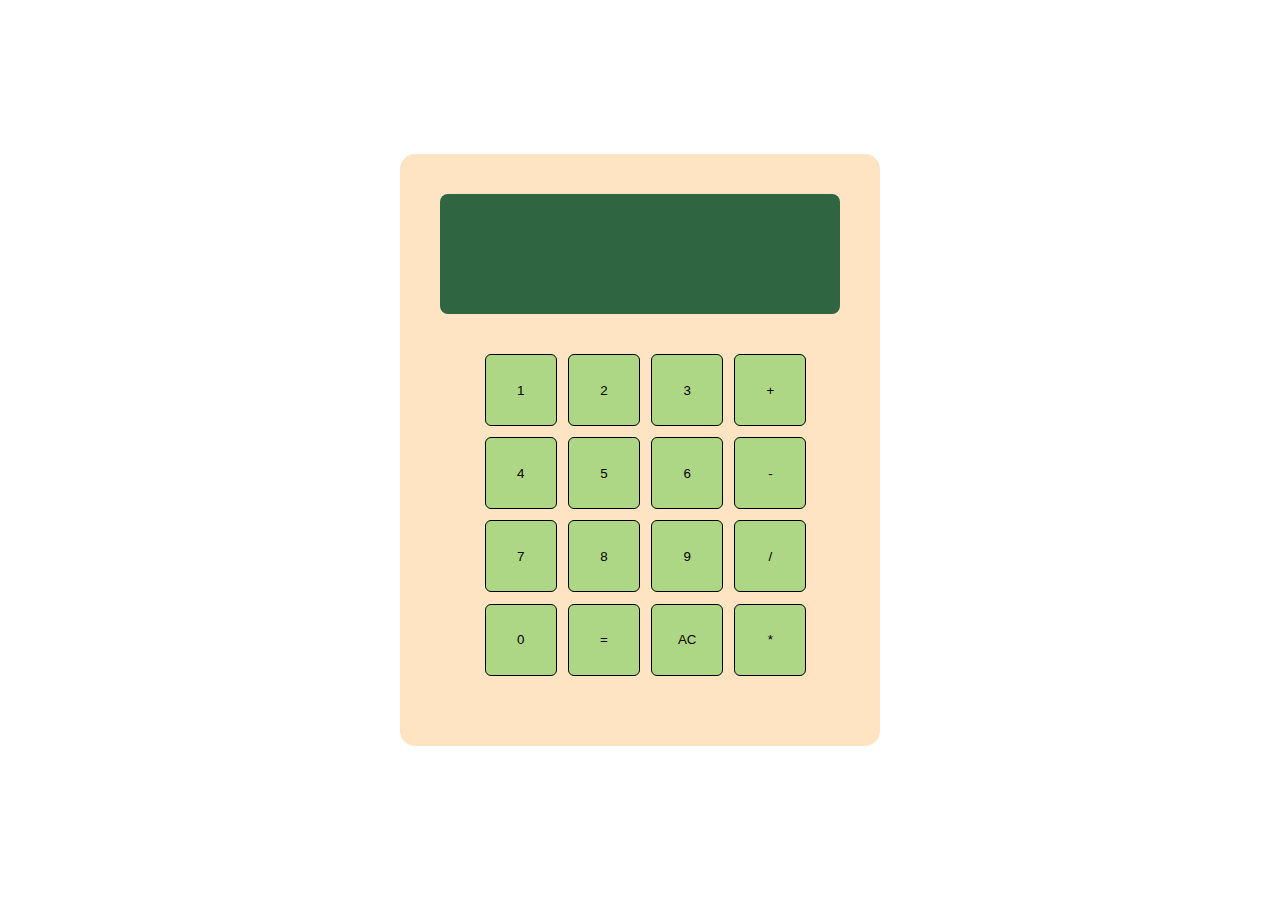
==== index.html @ a3ddba3d "Design Layout v1" ====
<!DOCTYPE html>
<html lang="en">
<head>
    <meta charset="UTF-8">
    <meta name="viewport" content="width=device-width, initial-scale=1.0">
    <script src="script.js" defer></script>
    <link rel="stylesheet" href="styles.css">
    <title>Calculator</title>
</head>
<body>

    <div class="calcBody" id="calcBody">
        <div class="display" id="display"></div>
        <div class="buttonGrid" id="buttonGrid">
            <button class="1" id="1">1</button>
            <button class="2" id="2">2</button>
            <button class="3" id="3">3</button>
            <button class="+" id="+">+</button>
            <button class="4" id="4">4</button>
            <button class="5" id="5">5</button>
            <button class="6" id="6">6</button>
            <button class="-" id="-">-</button>
            <button class="7" id="7">7</button>
            <button class="8" id="8">8</button>
            <button class="9" id="9">9</button>
            <button class="/" id="/">/</button>
            <button class="0" id="0">0</button>
            <button class="=" id="=">=</button>
            <button class="AC" id="AC">AC</button>
            <button class="*" id="*">*</button>
        </div>
    </div>
    
</body>
</html>
---- styles.css ----
*{
    margin: 0;
    padding: 0;
    box-sizing: border-box;
}

body{
    display: flex;
    justify-content: center;
    align-items: center;
    height: 100vh;
}

.calcBody{
    background-color: bisque;
    height: 37rem;
    width: 30rem;
    border-radius: 15px;

    display: flex;
    flex-direction: column;
    align-items: center;
}

.display{
    background-color: rgb(47, 101, 65);
    margin: 2.5rem;
    margin-bottom: 1.25rem;
    height: 7.5rem;
    width: 25rem;
    border-radius: 8px;
}

.buttonGrid{
    margin: 2.5rem;
    margin-top: 1.25rem;

    display: flex;
    flex-wrap: wrap;
    justify-content: center;
}

button{
    height:4.5rem;
    width:4.5rem;
    margin-left: 0.7rem;
    margin-bottom: 0.7rem;

    border-radius: 6px;
    border: 1px solid black;
    background-color: #add784;
}
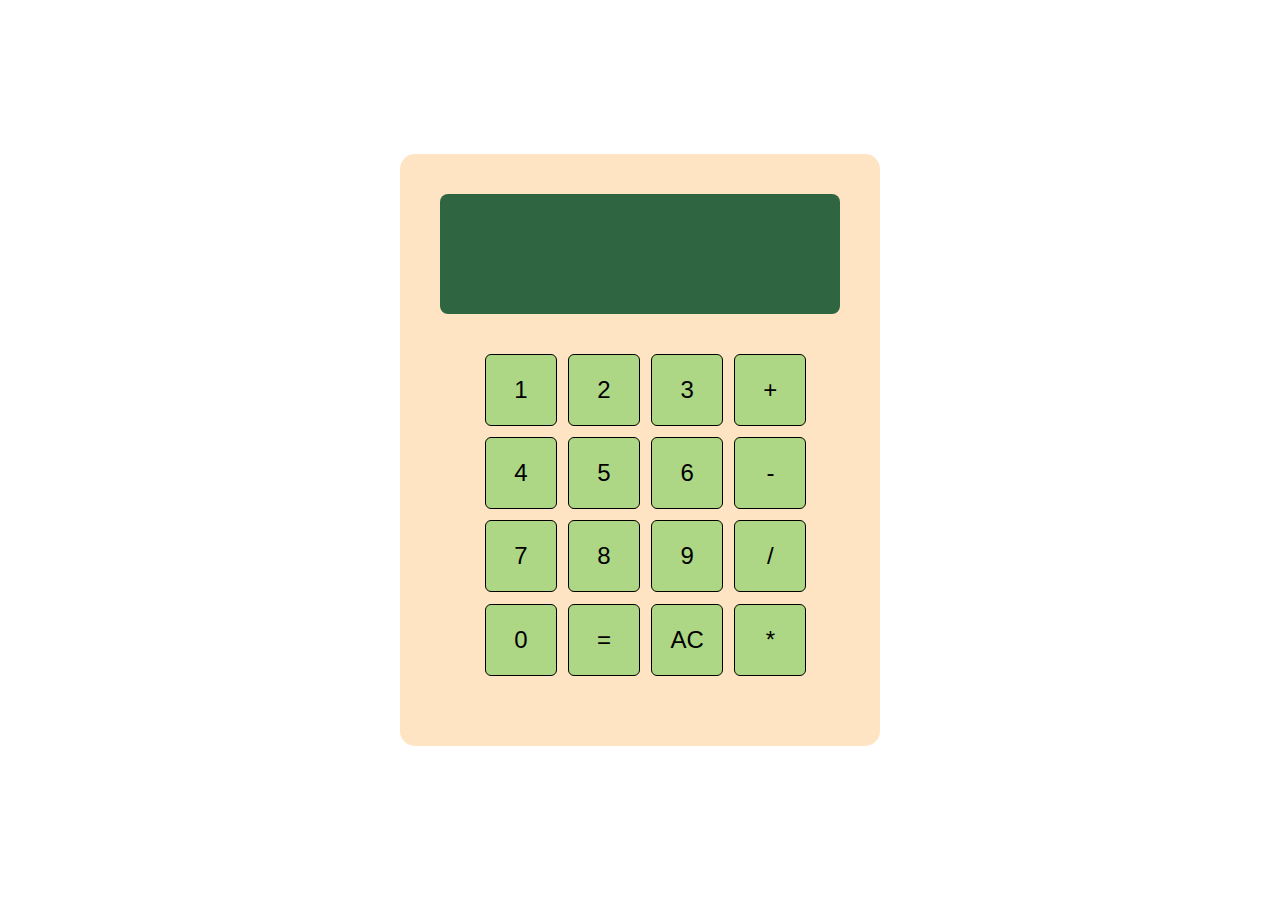
==== commit 40b2f2ea: "Imported Font Styles" ====
--- a/index.html
+++ b/index.html
@@ -10,7 +10,9 @@
 <body>
 
     <div class="calcBody" id="calcBody">
-        <div class="display" id="display"></div>
+        <div class="display" id="display">
+            <p class="displayText" id="displayText"></p>
+        </div>
         <div class="buttonGrid" id="buttonGrid">
             <button class="1" id="1">1</button>
             <button class="2" id="2">2</button>
--- a/styles.css
+++ b/styles.css
@@ -1,3 +1,24 @@
+/* Importing Fonts */
+
+@font-face {
+    font-family: 'Digital-7';
+    src: url('./fonts/Digital-7/Digital-7.eot');
+    src: url('./fonts/Digital-7/Digital-7.eot?#iefix') format('embedded-opentype'),
+        url('./fonts/Digital-7/Digital-7.woff') format('woff'),
+        url('./fonts/Digital-7/Digital-7.ttf') format('truetype'),
+        url('./fonts/Digital-7/Digital-7.svg') format('svg');
+    font-weight: normal;
+    font-style: normal;
+    font-display: swap;
+}
+
+@import url('https://fonts.googleapis.com/css2?family=Inter:wght@100..900&display=swap');
+
+
+
+
+/* Design Elements */
+
 *{
     margin: 0;
     padding: 0;
@@ -29,6 +50,20 @@
     height: 7.5rem;
     width: 25rem;
     border-radius: 8px;
+
+    display: flex;
+    align-items: flex-end;
+    justify-content: flex-end;
+
+    overflow: hidden;
+    
+}
+
+.displayText{
+    font-size: 5rem;
+    font-family: 'Digital-7',sans-serif;
+    margin-bottom: 0.5rem;
+    margin-right: 0.3rem;
 }
 
 .buttonGrid{
@@ -49,4 +84,7 @@
     border-radius: 6px;
     border: 1px solid black;
     background-color: #add784;
+
+    font-size: 1.5rem;
+    font-family: sans-serif;
 }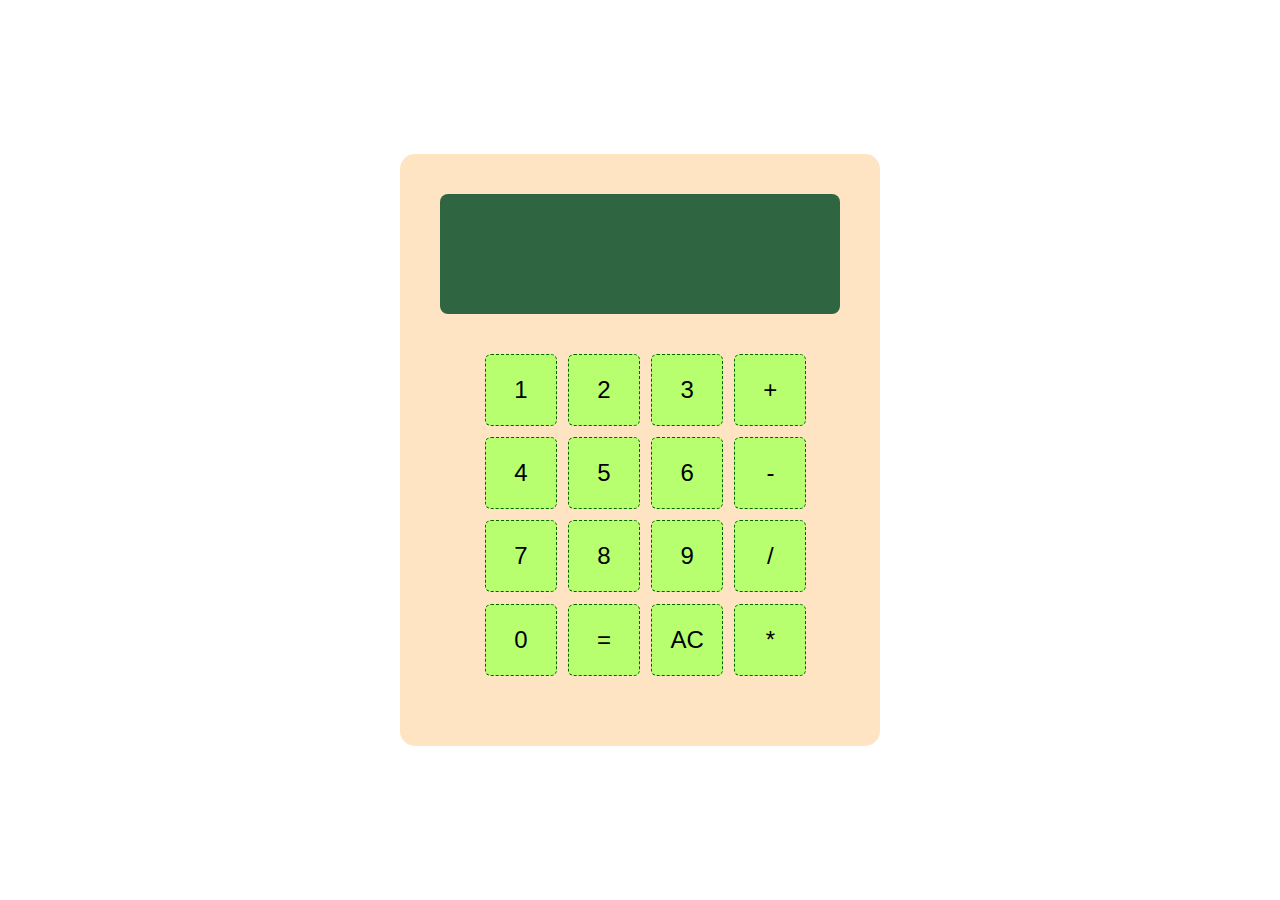
==== commit b0fd7049: "design changes" ====
--- a/index.html
+++ b/index.html
@@ -17,19 +17,19 @@
             <button class="1" id="1">1</button>
             <button class="2" id="2">2</button>
             <button class="3" id="3">3</button>
-            <button class="+" id="+">+</button>
+            <button class="+" id="+" class="operator">+</button>
             <button class="4" id="4">4</button>
             <button class="5" id="5">5</button>
             <button class="6" id="6">6</button>
-            <button class="-" id="-">-</button>
+            <button class="-" id="-" class="operator">-</button>
             <button class="7" id="7">7</button>
             <button class="8" id="8">8</button>
             <button class="9" id="9">9</button>
-            <button class="/" id="/">/</button>
+            <button class="/" id="/" class="operator">/</button>
             <button class="0" id="0">0</button>
-            <button class="=" id="=">=</button>
-            <button class="AC" id="AC">AC</button>
-            <button class="*" id="*">*</button>
+            <button class="=" id="=" class="operator">=</button>
+            <button class="AC" id="AC" class="operator">AC</button>
+            <button class="*" id="*" class="operator">*</button>
         </div>
     </div>
     
--- a/styles.css
+++ b/styles.css
@@ -82,9 +82,17 @@
     margin-bottom: 0.7rem;
 
     border-radius: 6px;
-    border: 1px solid black;
-    background-color: #add784;
+    border: 1px dashed darkgreen;
+    background-color: #b7ff6e;
 
     font-size: 1.5rem;
     font-family: sans-serif;
+}
+
+button:active{
+    background-color:#add784 ;
+}
+
+.operator{
+    background-color: rgb(255, 185, 56);
 }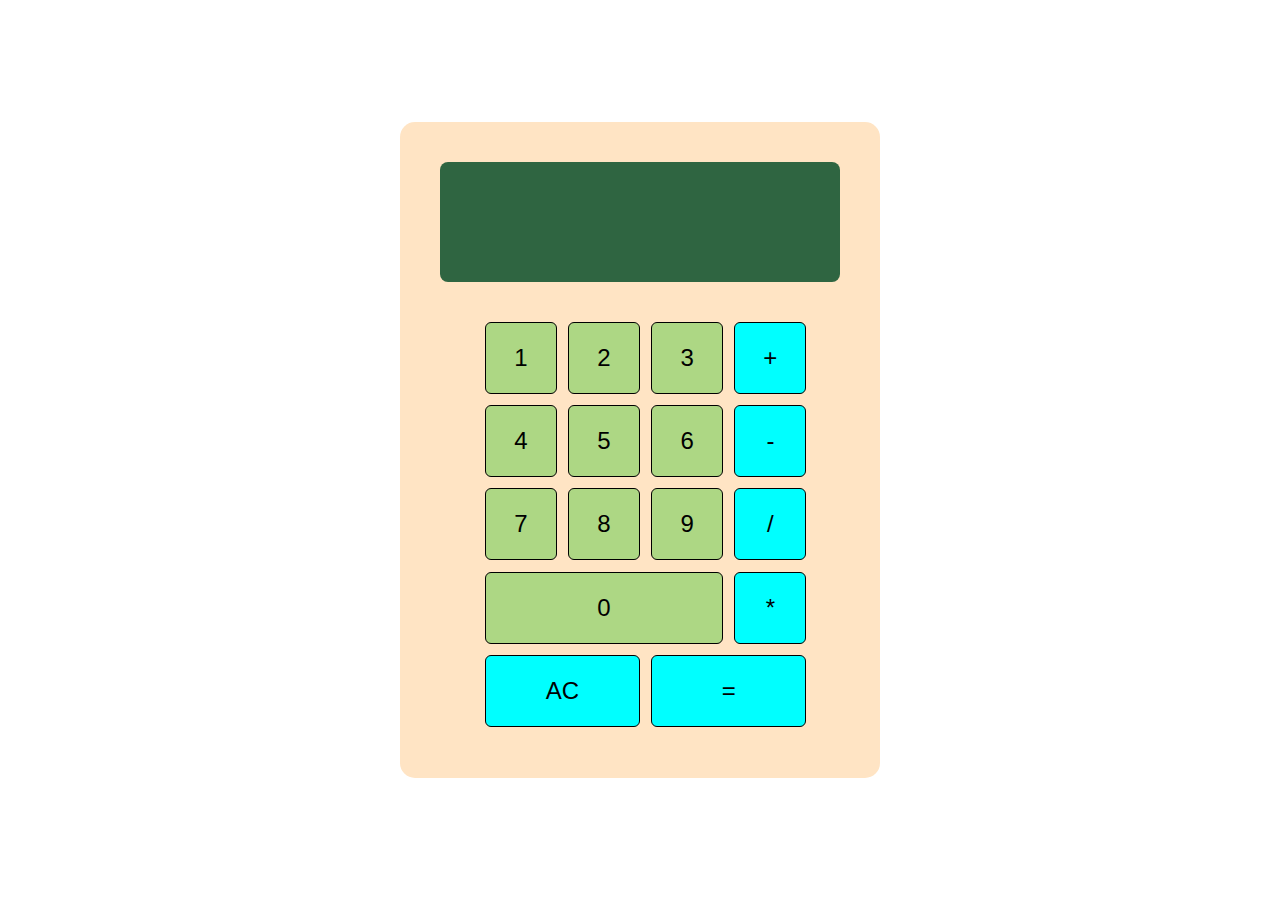
==== commit 6d732f7f: "changed button layouts" ====
--- a/index.html
+++ b/index.html
@@ -17,19 +17,19 @@
             <button class="1" id="1">1</button>
             <button class="2" id="2">2</button>
             <button class="3" id="3">3</button>
-            <button class="+" id="+" class="operator">+</button>
+            <button class="+ operator" id="+">+</button>
             <button class="4" id="4">4</button>
             <button class="5" id="5">5</button>
             <button class="6" id="6">6</button>
-            <button class="-" id="-" class="operator">-</button>
+            <button class="- operator" id="-">-</button>
             <button class="7" id="7">7</button>
             <button class="8" id="8">8</button>
             <button class="9" id="9">9</button>
-            <button class="/" id="/" class="operator">/</button>
-            <button class="0" id="0">0</button>
-            <button class="=" id="=" class="operator">=</button>
-            <button class="AC" id="AC" class="operator">AC</button>
-            <button class="*" id="*" class="operator">*</button>
+            <button class="/ operator" id="/">/</button>
+            <button class="zero" id="0">0</button>
+            <button class="* operator" id="*">*</button>
+            <button class="AC operator" id="AC">AC</button>
+            <button class="equals operator" id="=">=</button>
         </div>
     </div>
     
--- a/styles.css
+++ b/styles.css
@@ -13,6 +13,15 @@
 }
 
 @import url('https://fonts.googleapis.com/css2?family=Inter:wght@100..900&display=swap');
+
+
+
+/* VARIABLES */
+:root{
+    --calcBody: bisque;
+    --buttonColor: #ADD784;
+    --displayColor: rgb(47, 101, 65);
+}
 
 
 
@@ -33,8 +42,8 @@
 }
 
 .calcBody{
-    background-color: bisque;
-    height: 37rem;
+    background-color: var(--calcBody);
+    height: 41rem;
     width: 30rem;
     border-radius: 15px;
 
@@ -44,7 +53,7 @@
 }
 
 .display{
-    background-color: rgb(47, 101, 65);
+    background-color: var(--displayColor);
     margin: 2.5rem;
     margin-bottom: 1.25rem;
     height: 7.5rem;
@@ -82,17 +91,34 @@
     margin-bottom: 0.7rem;
 
     border-radius: 6px;
-    border: 1px dashed darkgreen;
-    background-color: #b7ff6e;
+    border: 1px solid rgb(0, 0, 0);
+    background-color: var(--buttonColor);
 
     font-size: 1.5rem;
     font-family: sans-serif;
 }
 
-button:active{
-    background-color:#add784 ;
+.operator{
+    background-color: aqua;
+    
 }
 
-.operator{
-    background-color: rgb(255, 185, 56);
+button:hover{
+    background-color:#dc9797 ;
+}
+
+button:active{
+    background-color:#d77070 ;
+}
+
+.zero{
+    width: 14.9rem;
+    /* justify-self: flex-start; */
+    
+    
+}
+
+.equals,
+.AC{
+    width: 9.7rem;
 }